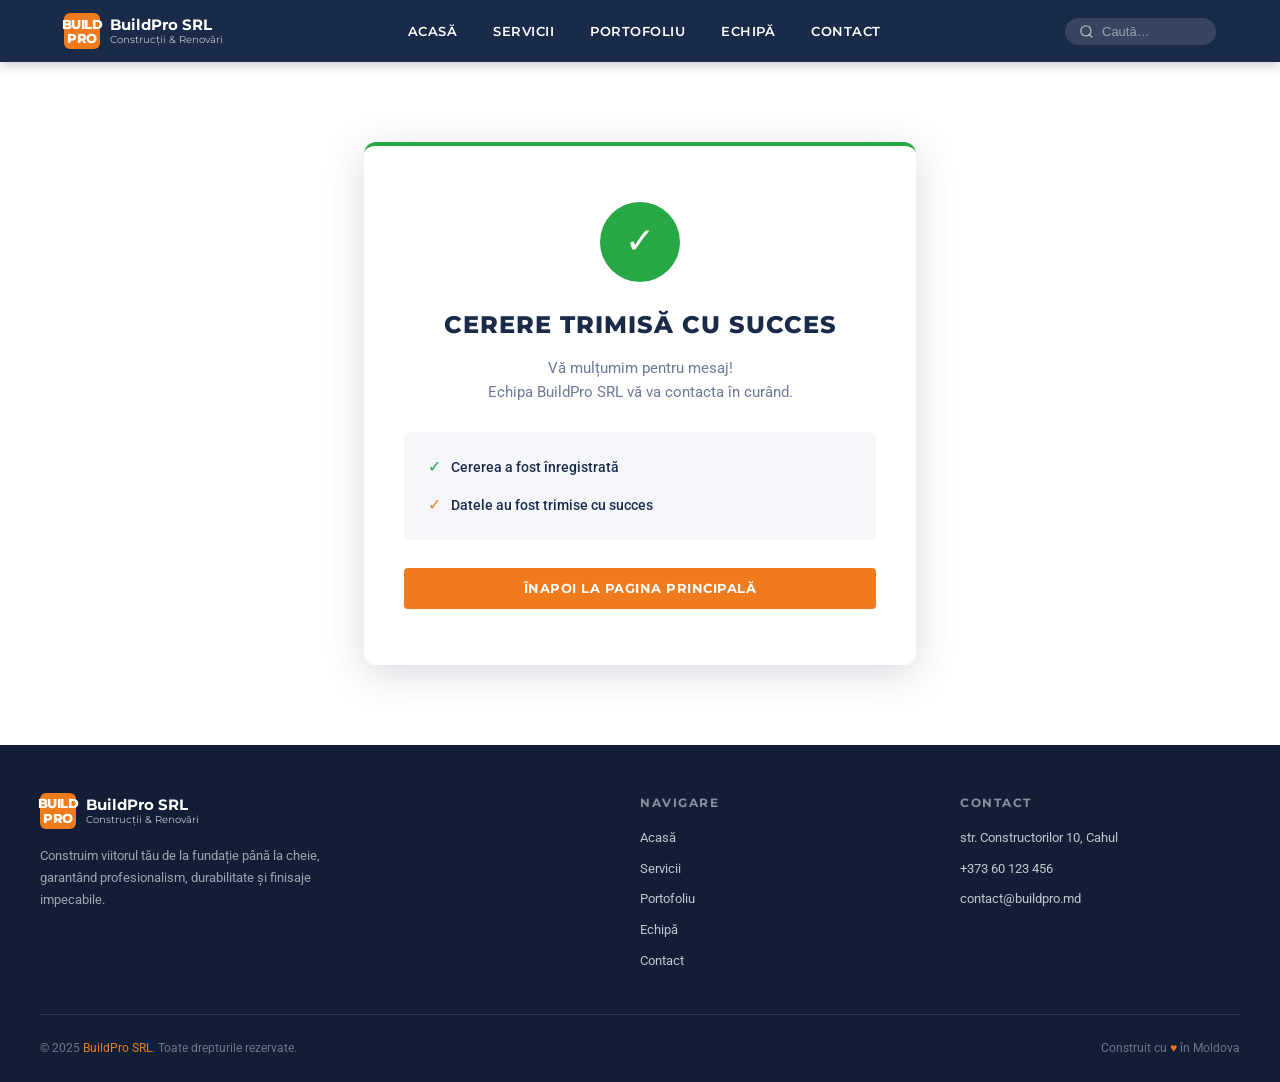
==== confirmare.html @ 3c75e1a4 "Add files via upload" ====
<!DOCTYPE html>
<html lang="ro">
<head>
  <meta charset="UTF-8" />
  <meta name="viewport" content="width=device-width, initial-scale=1.0" />
  <title>Confirmare – BuildPro SRL</title>
  <link rel="stylesheet" href="css/style.css" />
</head>
<body>

  <nav class="navbar">
    <div class="navbar-inner">
      <div class="navbar-logo">
        <div class="logo-icon">BUILD<br>PRO</div>
        <div class="logo-text">
          BuildPro SRL
          <span class="logo-sub">Construcții &amp; Renovări</span>
        </div>
      </div>

      <ul class="navbar-nav">
        <li><a class="nav-link" href="index.html">ACASĂ</a></li>
        <li><a class="nav-link" href="servicii.html">SERVICII</a></li>
        <li><a class="nav-link" href="portofoliu.html">PORTOFOLIU</a></li>
        <li><a class="nav-link" href="echipa.html">ECHIPĂ</a></li>
        <li><a class="nav-link" href="contact.html">CONTACT</a></li>
      </ul>

      <div class="navbar-search">
        <svg xmlns="http://www.w3.org/2000/svg" viewBox="0 0 24 24" fill="none"
             stroke="currentColor" stroke-width="2.2" stroke-linecap="round" stroke-linejoin="round">
          <circle cx="11" cy="11" r="8"/><path d="m21 21-4.35-4.35"/>
        </svg>
        <input type="text" placeholder="Caută…" />
      </div>
    </div>
  </nav>

  <div class="site-wrapper">
    <section class="page page-confirmare" style="display: block;">

      <div class="success-page">
        <div class="success-card">
          <div class="success-icon">✓</div>
          <h2>CERERE TRIMISĂ CU SUCCES</h2>
          <p>Vă mulțumim pentru mesaj!<br>Echipa BuildPro SRL vă va contacta în curând.</p>
          <div class="success-checks">
            <div class="success-check-item">
              <span class="check-icon-green">✓</span>
              Cererea a fost înregistrată
            </div>
            <div class="success-check-item">
              <span class="check-icon-orange">✓</span>
              Datele au fost trimise cu succes
            </div>
          </div>
          <a class="btn btn-orange btn-full" href="index.html">Înapoi la pagina principală</a>
        </div>
      </div>

      <footer class="footer">
        <div class="footer-inner">
          <div class="footer-brand">
            <div class="navbar-logo">
              <div class="logo-icon">BUILD<br>PRO</div>
              <div class="logo-text" style="color:#fff">BuildPro SRL<span class="logo-sub">Construcții &amp; Renovări</span></div>
            </div>
            <p>Construim viitorul tău de la fundație până la cheie, garantând profesionalism, durabilitate și finisaje impecabile.</p>
          </div>
          <div class="footer-col">
            <h4>Navigare</h4>
            <a href="index.html">Acasă</a><a href="servicii.html">Servicii</a>
            <a href="portofoliu.html">Portofoliu</a><a href="echipa.html">Echipă</a><a href="contact.html">Contact</a>
          </div>
          <div class="footer-col">
            <h4>Contact</h4>
            <a>str. Constructorilor 10, Cahul</a>
            <a href="tel:+37360123456">+373 60 123 456</a>
            <a href="mailto:contact@buildpro.md">contact@buildpro.md</a>
          </div>
        </div>
        <div class="footer-bottom">
          <p>© 2025 <span>BuildPro SRL</span>. Toate drepturile rezervate.</p>
          <p>Construit cu <span>♥</span> în Moldova</p>
        </div>
      </footer>
    </section>
  </div>

</body>
</html>
---- css/style.css ----
/* =============================================
   BUILDPRO SRL — Pure CSS (zero JavaScript)
   Navigare: :target selector
   Tab-uri servicii: radio + label + ~ sibling
   Filtre portofoliu: radio + label + ~ grid
   ============================================= */

@import url('https://fonts.googleapis.com/css2?family=Roboto:wght@300;400;500;700&family=Montserrat:wght@600;700;800&display=swap');

/* ── Variables ─────────────────────────────── */
:root {
  --navy:       #1a2b4a;
  --navy-dark:  #111e35;
  --orange:     #f07b1d;
  --orange-drk: #d96a0e;
  --white:      #ffffff;
  --light-bg:   #f4f6fa;
  --gray:       #e8eaf0;
  --gray-mid:   #c0c4d0;
  --text-muted: #6b7a99;
  --success:    #28a745;
  --font-main:  'Roboto', sans-serif;
  --font-head:  'Montserrat', sans-serif;
  --shadow:     0 4px 20px rgba(26,43,74,.12);
  --shadow-lg:  0 8px 40px rgba(26,43,74,.18);
  --r:          6px;
  --rl:         12px;
  --t:          .25s ease;
}

/* ── Reset ─────────────────────────────────── */
*, *::before, *::after { box-sizing: border-box; margin: 0; padding: 0; }
html { scroll-behavior: smooth; }
body { font-family: var(--font-main); color: var(--navy); background: var(--white); line-height: 1.6; font-size: 15px; }
img  { max-width: 100%; display: block; }
a    { text-decoration: none; color: inherit; }
ul   { list-style: none; }

/* ── Navbar ────────────────────────────────── */
.navbar {
  background: var(--navy);
  position: sticky; top: 0; z-index: 1000;
  box-shadow: 0 2px 12px rgba(0,0,0,.25);
}
.navbar-inner {
  display: flex; align-items: center; justify-content: space-between;
  max-width: 1200px; margin: 0 auto; padding: 0 24px; height: 62px;
}
.navbar-logo { display: flex; align-items: center; gap: 10px; }
.logo-icon {
  width: 36px; height: 36px; background: var(--orange); border-radius: var(--r);
  display: flex; align-items: center; justify-content: center;
  font-family: var(--font-head); font-weight: 800; font-size: 13px;
  color: var(--white); letter-spacing: -.5px; line-height: 1.1; text-align: center;
}
.logo-text { font-family: var(--font-head); font-weight: 700; font-size: 15px; color: var(--white); line-height: 1.2; }
.logo-sub  { font-size: 10px; font-weight: 400; color: var(--gray-mid); display: block; }

.navbar-nav { display: flex; align-items: center; gap: 4px; }
.nav-link {
  padding: 8px 16px;
  font-family: var(--font-head); font-size: 13px; font-weight: 600;
  color: var(--white); text-transform: uppercase; letter-spacing: .5px;
  border-radius: 20px; transition: background var(--t);
}
.nav-link:hover { background: rgba(255,255,255,.1); }

/* Active nav: highlight the link whose href matches current :target */
:root:not(:has(:target)) .nav-link[href="#acasa"],
#acasa:target    ~ * .nav-link[href="#acasa"],
#servicii:target ~ * .nav-link[href="#servicii"],
#portofoliu:target ~ * .nav-link[href="#portofoliu"],
#echipa:target   ~ * .nav-link[href="#echipa"],
#contact:target  ~ * .nav-link[href="#contact"],
#confirmare:target ~ * .nav-link[href="#contact"] {
  /* won't work from inside site-wrapper with ~ — use the per-page approach below */
}

.navbar-search {
  display: flex; align-items: center; gap: 8px;
  background: rgba(255,255,255,.12); border-radius: 20px; padding: 6px 14px;
  transition: background var(--t);
}
.navbar-search:hover { background: rgba(255,255,255,.2); }
.navbar-search input { background: transparent; border: none; outline: none; color: var(--white); font-size: 13px; width: 100px; }
.navbar-search input::placeholder { color: rgba(255,255,255,.5); }
.navbar-search svg { color: rgba(255,255,255,.6); width: 15px; height: 15px; flex-shrink: 0; }

/* =============================================
   SPA — :target navigation
   All pages hidden by default.
   The page whose id matches the URL hash is shown.
   If no hash → #acasa is shown via :not(:has(:target)).
   ============================================= */

.site-wrapper { position: relative; }

.page { display: none; }

/* Default: show acasa when no hash */
:root:not(:has(:target)) .page-acasa { display: block; }

/* Each target */
#acasa:target,
#servicii:target,
#portofoliu:target,
#echipa:target,
#contact:target,
#confirmare:target { display: block; }

/* =============================================
   NAVBAR ACTIVE STATE — pure CSS via :has()
   ============================================= */

/* Default (no target) → highlight Acasă */
:root:not(:has(:target)) .nav-link[href="#acasa"]    { background: var(--orange); }
:root:has(#acasa:target)      .nav-link[href="#acasa"]      { background: var(--orange); }
:root:has(#servicii:target)   .nav-link[href="#servicii"]   { background: var(--orange); }
:root:has(#portofoliu:target) .nav-link[href="#portofoliu"] { background: var(--orange); }
:root:has(#echipa:target)     .nav-link[href="#echipa"]     { background: var(--orange); }
:root:has(#contact:target)    .nav-link[href="#contact"]    { background: var(--orange); }
:root:has(#confirmare:target) .nav-link[href="#contact"]    { background: var(--orange); }

/* =============================================
   HERO
   ============================================= */
.hero {
  position: relative; min-height: 320px;
  background: linear-gradient(135deg, var(--navy-dark) 0%, var(--navy) 50%, #2c4a7a 100%);
  overflow: hidden; display: flex; align-items: center;
}
.hero-bg {
  position: absolute; inset: 0;
  background: url('https://images.unsplash.com/photo-1504307651254-35680f356dfd?w=1400&q=80') center/cover;
  opacity: .25;
}
.hero-content { position: relative; z-index: 1; max-width: 1200px; margin: 0 auto; padding: 60px 24px; }
.hero h1 { font-family: var(--font-head); font-size: 46px; font-weight: 800; color: var(--white); line-height: 1.15; max-width: 500px; }
.hero h1 span { color: var(--orange); }

/* =============================================
   HOME SECTIONS
   ============================================= */
.home-section { max-width: 1200px; margin: 0 auto; padding: 48px 24px; }
.section-label { text-align: center; font-family: var(--font-head); font-size: 13px; font-weight: 700; text-transform: uppercase; letter-spacing: 2px; color: var(--orange); margin-bottom: 16px; }
.section-title { text-align: center; font-family: var(--font-head); font-size: 28px; font-weight: 800; color: var(--navy); margin-bottom: 36px; }

.home-services-grid { display: grid; grid-template-columns: repeat(3,1fr); gap: 20px; margin-bottom: 48px; }
.home-service-card { border-radius: var(--rl); overflow: hidden; box-shadow: var(--shadow); display: block; transition: transform var(--t), box-shadow var(--t); }
.home-service-card:hover { transform: translateY(-4px); box-shadow: var(--shadow-lg); }
.home-service-img-placeholder { width: 100%; height: 160px; display: flex; align-items: center; justify-content: center; font-size: 40px; overflow: hidden; }
.home-service-img-placeholder img { width: 100%; height: 100%; object-fit: cover; }

.home-projects-grid { display: grid; grid-template-columns: repeat(3,1fr); gap: 16px; margin-bottom: 16px; }
.home-project-thumb { border-radius: var(--r); overflow: hidden; aspect-ratio: 4/3; display: block; transition: transform var(--t); }
.home-project-thumb:hover { transform: scale(1.03); }
.home-project-thumb-placeholder { width: 100%; height: 100%; display: flex; align-items: center; justify-content: center; font-size: 32px; min-height: 120px; overflow: hidden; }
.home-project-thumb-placeholder img { width: 100%; height: 100%; object-fit: cover; }

.why-section { background: var(--navy); padding: 56px 24px; }
.why-inner { max-width: 1200px; margin: 0 auto; }
.why-section .section-title { color: var(--white); }
.why-tagline { background: var(--orange); border-radius: var(--r); padding: 20px 28px; max-width: 800px; margin: 0 auto; }
.why-tagline p { color: var(--white); font-family: var(--font-head); font-size: 15px; font-weight: 600; line-height: 1.5; text-align: center; }
.why-tagline p span { font-weight: 700; }

/* =============================================
   SERVICII — radio tabs (no JS)
   ============================================= */
.services-page { max-width: 1200px; margin: 0 auto; padding: 48px 24px; }

/* Hide all radio inputs */
.stab-radio { display: none; }

.services-tabs-wrap { position: relative; }

.services-layout { display: grid; grid-template-columns: 220px 1fr; gap: 32px; align-items: start; }
.services-sidebar { position: sticky; top: 80px; }

.service-tab {
  display: block; padding: 16px 20px; margin-bottom: 8px;
  background: var(--light-bg); border-radius: var(--r);
  font-family: var(--font-head); font-size: 14px; font-weight: 600; color: var(--navy);
  cursor: pointer; transition: background var(--t), color var(--t); border: 2px solid transparent;
}
.service-tab:hover { background: var(--gray); }

/* Active tab via :checked ~ .services-layout label */
#stab-rez:checked  ~ .services-layout .service-tab[for="stab-rez"],
#stab-com:checked  ~ .services-layout .service-tab[for="stab-com"],
#stab-ren:checked  ~ .services-layout .service-tab[for="stab-ren"],
#stab-con:checked  ~ .services-layout .service-tab[for="stab-con"] {
  background: var(--navy); color: var(--white); border-color: var(--navy);
}

/* All panels hidden by default */
.service-panel { display: none; animation: fadeIn .3s ease; }

/* Show correct panel */
#stab-rez:checked ~ .services-layout .services-content-area #spanel-rez,
#stab-com:checked ~ .services-layout .services-content-area #spanel-com,
#stab-ren:checked ~ .services-layout .services-content-area #spanel-ren,
#stab-con:checked ~ .services-layout .services-content-area #spanel-con { display: block; }

@keyframes fadeIn { from { opacity:0; transform:translateX(10px); } to { opacity:1; transform:none; } }

.services-content-area { min-height: 500px; }

.service-panel-header { display: grid; grid-template-columns: 1fr 1fr; gap: 24px; margin-bottom: 24px; align-items: center; }
.service-panel-img { border-radius: var(--rl); overflow: hidden; height: 240px; }
.service-panel-img-placeholder { width: 100%; height: 100%; display: flex; align-items: center; justify-content: center; font-size: 64px; background: linear-gradient(135deg,#e8eaf0,#d0d4e0); }
.service-panel-info h2 { font-family: var(--font-head); font-size: 26px; font-weight: 800; color: var(--navy); margin-bottom: 16px; }
.service-panel-info p { color: var(--text-muted); font-size: 14px; line-height: 1.7; margin-bottom: 24px; }

.services-all-list { display: flex; flex-direction: column; gap: 20px; }
.service-list-item { display: grid; grid-template-columns: 220px 1fr; gap: 20px; background: var(--white); border: 1px solid var(--gray); border-radius: var(--rl); overflow: hidden; transition: box-shadow var(--t); }
.service-list-item:hover { box-shadow: var(--shadow); }
.service-list-img { height: 160px; overflow: hidden; }
.service-list-img-placeholder { width: 100%; height: 100%; display: flex; align-items: center; justify-content: center; font-size: 48px; }
.service-list-body { padding: 20px; display: flex; flex-direction: column; justify-content: center; }
.service-list-body h3 { font-family: var(--font-head); font-size: 18px; font-weight: 700; color: var(--navy); margin-bottom: 10px; }
.service-list-body p { color: var(--text-muted); font-size: 13px; line-height: 1.7; margin-bottom: 16px; }
.services-cta-bar { background: var(--light-bg); border-radius: var(--rl); padding: 24px; text-align: center; margin-top: 32px; }
.services-cta-bar p { color: var(--text-muted); margin-bottom: 16px; font-size: 14px; }

/* =============================================
   PORTOFOLIU — radio filters (no JS)
   ============================================= */
.portfolio-page { max-width: 1200px; margin: 0 auto; padding: 48px 24px; }

.pfilt-radio { display: none; }

.portfolio-filters { display: flex; gap: 12px; margin-bottom: 36px; justify-content: center; }

.filter-btn {
  padding: 10px 28px; border-radius: 24px;
  font-family: var(--font-head); font-size: 14px; font-weight: 600;
  border: 2px solid var(--gray); background: var(--white); color: var(--navy);
  cursor: pointer; transition: all var(--t); display: inline-block;
}
.filter-btn:hover { border-color: var(--navy); background: var(--navy); color: var(--white); }

/* Active filter button */
#pfilt-toate:checked     ~ .portfolio-filters .filter-btn[for="pfilt-toate"],
#pfilt-derulare:checked  ~ .portfolio-filters .filter-btn[for="pfilt-derulare"],
#pfilt-finalizate:checked ~ .portfolio-filters .filter-btn[for="pfilt-finalizate"] {
  background: var(--navy); color: var(--white); border-color: var(--navy);
}

/* Default: show all cards */
.portfolio-card { display: block; }

/* When filter-derulare checked: hide finalizate */
#pfilt-derulare:checked ~ .portfolio-grid .portfolio-card[data-status="finalizate"] { display: none; }

/* When filter-finalizate checked: hide derulare */
#pfilt-finalizate:checked ~ .portfolio-grid .portfolio-card[data-status="derulare"] { display: none; }

.portfolio-grid { display: grid; grid-template-columns: repeat(3,1fr); gap: 20px; margin-bottom: 32px; }
.portfolio-card { border-radius: var(--rl); overflow: hidden; box-shadow: var(--shadow); cursor: pointer; transition: transform var(--t), box-shadow var(--t); }
.portfolio-card:hover { transform: translateY(-5px); box-shadow: var(--shadow-lg); }
.portfolio-card-img { height: 180px; overflow: hidden; position: relative; }
.portfolio-card-img-placeholder { width: 100%; height: 100%; display: flex; align-items: center; justify-content: center; font-size: 48px; }
.portfolio-card-badge { position: absolute; top: 10px; right: 10px; padding: 4px 10px; border-radius: 12px; font-size: 11px; font-weight: 700; font-family: var(--font-head); text-transform: uppercase; }
.portfolio-card-badge.ongoing { background: var(--orange); color: var(--white); }
.portfolio-card-badge.done    { background: var(--success); color: var(--white); }
.portfolio-card-body { padding: 16px; background: var(--white); }
.portfolio-card-body h4 { font-family: var(--font-head); font-size: 14px; font-weight: 700; color: var(--navy); margin-bottom: 4px; }
.portfolio-card-body p  { font-size: 12px; color: var(--text-muted); }
.portfolio-caption { text-align: center; color: var(--text-muted); font-size: 14px; line-height: 1.7; max-width: 700px; margin: 0 auto; }

/* =============================================
   ECHIPĂ
   ============================================= */
.team-page { max-width: 1200px; margin: 0 auto; padding: 48px 24px; }
.team-layout { display: grid; grid-template-columns: 1fr 340px; gap: 40px; align-items: start; }
.team-group-label { font-family: var(--font-head); font-size: 11px; font-weight: 800; text-transform: uppercase; letter-spacing: 2px; color: var(--navy); border-bottom: 2px solid var(--gray); padding-bottom: 8px; margin-bottom: 20px; margin-top: 32px; }
.team-group-label:first-child { margin-top: 0; }
.team-members-row { display: flex; flex-direction: column; gap: 12px; margin-bottom: 8px; }
.team-member-card { display: flex; align-items: center; gap: 16px; padding: 14px 16px; background: var(--white); border: 1px solid var(--gray); border-radius: var(--r); transition: box-shadow var(--t), border-color var(--t); }
.team-member-card:hover { box-shadow: var(--shadow); border-color: var(--orange); }
.team-avatar { width: 56px; height: 56px; border-radius: 50%; background: linear-gradient(135deg,var(--navy),#2c4a7a); display: flex; align-items: center; justify-content: center; font-size: 22px; flex-shrink: 0; }
.team-member-info h4 { font-family: var(--font-head); font-size: 14px; font-weight: 700; color: var(--navy); margin-bottom: 2px; }
.team-member-info p  { font-size: 12px; color: var(--text-muted); }
.team-about-box { background: var(--navy); border-radius: var(--rl); padding: 32px; color: var(--white); position: sticky; top: 80px; }
.team-about-box h2 { font-family: var(--font-head); font-size: 22px; font-weight: 800; margin-bottom: 16px; text-align: center; }
.team-about-box p  { font-size: 13px; line-height: 1.8; color: rgba(255,255,255,.85); margin-bottom: 24px; }
.team-cta-bar { background: var(--light-bg); border-radius: var(--rl); padding: 32px 24px; text-align: center; margin-top: 48px; }
.team-cta-bar h3 { font-family: var(--font-head); font-size: 20px; font-weight: 700; color: var(--navy); margin-bottom: 16px; }

/* =============================================
   CONTACT
   ============================================= */
.contact-hero {
  background: linear-gradient(135deg,var(--navy-dark),#2c4a7a);
  padding: 60px 24px; text-align: center; position: relative; overflow: hidden;
}
.contact-hero-bg { position: absolute; inset: 0; background: url('https://images.unsplash.com/photo-1581092160607-ee22731c552d?w=1400&q=80') center/cover; opacity: .2; }
.contact-hero-content { position: relative; z-index: 1; }
.contact-hero h1 { font-family: var(--font-head); font-size: 38px; font-weight: 800; color: var(--white); margin-bottom: 12px; }
.contact-hero p  { font-size: 16px; color: rgba(255,255,255,.8); }
.contact-body { max-width: 1100px; margin: 0 auto; padding: 56px 24px; display: grid; grid-template-columns: 320px 1fr; gap: 48px; align-items: start; }
.contact-info-block { background: var(--white); border-radius: var(--rl); padding: 32px; box-shadow: var(--shadow); }
.contact-info-block h3 { font-family: var(--font-head); font-size: 16px; font-weight: 700; color: var(--navy); text-transform: uppercase; letter-spacing: 1px; margin-bottom: 24px; }
.contact-info-item { display: flex; align-items: flex-start; gap: 16px; margin-bottom: 24px; }
.contact-info-icon { width: 44px; height: 44px; border-radius: 50%; background: var(--orange); display: flex; align-items: center; justify-content: center; flex-shrink: 0; font-size: 18px; }
.contact-info-text strong { display: block; font-family: var(--font-head); font-size: 11px; font-weight: 700; text-transform: uppercase; letter-spacing: 1px; color: var(--text-muted); margin-bottom: 4px; }
.contact-info-text p { font-size: 14px; color: var(--navy); font-weight: 500; line-height: 1.5; }
.contact-form-block { background: var(--white); border-radius: var(--rl); padding: 36px; box-shadow: var(--shadow); }
.form-row { display: grid; grid-template-columns: 1fr 1fr; gap: 16px; margin-bottom: 16px; }
.form-group { margin-bottom: 16px; }
.form-group label { display: block; font-size: 12px; font-weight: 600; font-family: var(--font-head); color: var(--text-muted); text-transform: uppercase; letter-spacing: .5px; margin-bottom: 6px; }
.form-group input,
.form-group textarea { width: 100%; padding: 12px 14px; border: 1.5px solid var(--gray); border-radius: var(--r); font-family: var(--font-main); font-size: 14px; color: var(--navy); background: var(--white); transition: border-color var(--t); outline: none; }
.form-group input:focus,
.form-group textarea:focus { border-color: var(--orange); box-shadow: 0 0 0 3px rgba(240,123,29,.12); }
.form-group textarea { resize: vertical; min-height: 120px; }

/* =============================================
   CONFIRMARE
   ============================================= */
.success-page { max-width: 600px; margin: 80px auto; padding: 0 24px; }
.success-card { background: var(--white); border-radius: var(--rl); padding: 56px 40px; box-shadow: var(--shadow-lg); text-align: center; border-top: 4px solid var(--success); }
.success-icon { width: 80px; height: 80px; border-radius: 50%; background: var(--success); display: flex; align-items: center; justify-content: center; margin: 0 auto 24px; font-size: 36px; color: var(--white); }
.success-card h2 { font-family: var(--font-head); font-size: 24px; font-weight: 800; color: var(--navy); text-transform: uppercase; letter-spacing: 1px; margin-bottom: 12px; }
.success-card > p { color: var(--text-muted); margin-bottom: 28px; }
.success-checks { background: var(--light-bg); border-radius: var(--r); padding: 16px 24px; text-align: left; margin-bottom: 28px; }
.success-check-item { display: flex; align-items: center; gap: 10px; padding: 6px 0; font-size: 14px; color: var(--navy); font-weight: 500; }
.check-icon-green  { color: var(--success); font-size: 16px; }
.check-icon-orange { color: var(--orange);  font-size: 16px; }

/* =============================================
   BUTTONS
   ============================================= */
.btn {
  display: inline-flex; align-items: center; justify-content: center; gap: 8px;
  padding: 12px 28px; border-radius: 4px;
  font-family: var(--font-head); font-size: 13px; font-weight: 700;
  text-transform: uppercase; letter-spacing: .5px;
  cursor: pointer; border: 2px solid transparent; transition: all var(--t); line-height: 1;
}
.btn-orange { background: var(--orange); color: var(--white); border-color: var(--orange); }
.btn-orange:hover { background: var(--orange-drk); border-color: var(--orange-drk); transform: translateY(-1px); box-shadow: 0 4px 12px rgba(240,123,29,.35); }
.btn-sm   { padding: 8px 18px; font-size: 12px; }
.btn-full { width: 100%; }
button.btn { cursor: pointer; }

/* =============================================
   FOOTER
   ============================================= */
.footer { background: var(--navy-dark); padding: 48px 24px 24px; }
.footer-inner { max-width: 1200px; margin: 0 auto; display: grid; grid-template-columns: 2fr 1fr 1fr; gap: 40px; padding-bottom: 32px; border-bottom: 1px solid rgba(255,255,255,.1); margin-bottom: 24px; }
.footer-brand p { color: rgba(255,255,255,.6); font-size: 13px; line-height: 1.7; margin-top: 16px; max-width: 280px; }
.footer-col h4 { font-family: var(--font-head); font-size: 12px; font-weight: 700; text-transform: uppercase; letter-spacing: 1.5px; color: rgba(255,255,255,.5); margin-bottom: 16px; }
.footer-col a { display: block; color: rgba(255,255,255,.75); font-size: 13px; margin-bottom: 10px; transition: color var(--t); }
.footer-col a:hover { color: var(--orange); }
.footer-bottom { max-width: 1200px; margin: 0 auto; display: flex; justify-content: space-between; align-items: center; }
.footer-bottom p { color: rgba(255,255,255,.4); font-size: 12px; }
.footer-bottom span { color: var(--orange); }

/* =============================================
   UTILITIES
   ============================================= */
.divider  { height: 1px; background: var(--gray); margin: 32px 0; }
.mt-32    { margin-top: 32px; }
.text-center { text-align: center; }

/* Placeholder color system */
.bg-p1 { background: linear-gradient(135deg,#2c4a7a,#1a2b4a); }
.bg-p2 { background: linear-gradient(135deg,#3a6040,#1e3822); }
.bg-p3 { background: linear-gradient(135deg,#7a3a2c,#4a1e14); }
.bg-p4 { background: linear-gradient(135deg,#4a3a7a,#2a1e4a); }
.bg-p5 { background: linear-gradient(135deg,#2c5a6a,#1a3040); }
.bg-p6 { background: linear-gradient(135deg,#5a4a2c,#3a2a14); }
.bg-p7 { background: linear-gradient(135deg,#1a4a3a,#0e2a22); }
.bg-p8 { background: linear-gradient(135deg,#4a2a3a,#2a1422); }
.bg-p9 { background: linear-gradient(135deg,#2c3a5a,#1a2030); }

/* =============================================
   RESPONSIVE
   ============================================= */
@media (max-width:900px) {
  .home-services-grid  { grid-template-columns: repeat(2,1fr); }
  .home-projects-grid  { grid-template-columns: repeat(2,1fr); }
  .portfolio-grid      { grid-template-columns: repeat(2,1fr); }
  .services-layout     { grid-template-columns: 1fr; }
  .services-sidebar    { position: static; display: flex; flex-wrap: wrap; gap: 8px; }
  .service-tab         { margin-bottom: 0; }
  .team-layout         { grid-template-columns: 1fr; }
  .team-about-box      { position: static; }
  .contact-body        { grid-template-columns: 1fr; }
  .service-panel-header { grid-template-columns: 1fr; }
  .service-list-item   { grid-template-columns: 1fr; }
  .footer-inner        { grid-template-columns: 1fr 1fr; }
}
@media (max-width:640px) {
  .navbar-nav .nav-link { padding: 6px 10px; font-size: 11px; }
  .hero h1              { font-size: 32px; }
  .home-services-grid   { grid-template-columns: 1fr; }
  .home-projects-grid   { grid-template-columns: repeat(2,1fr); }
  .portfolio-grid       { grid-template-columns: 1fr; }
  .form-row             { grid-template-columns: 1fr; }
  .footer-inner         { grid-template-columns: 1fr; }
  .contact-hero h1      { font-size: 28px; }
}
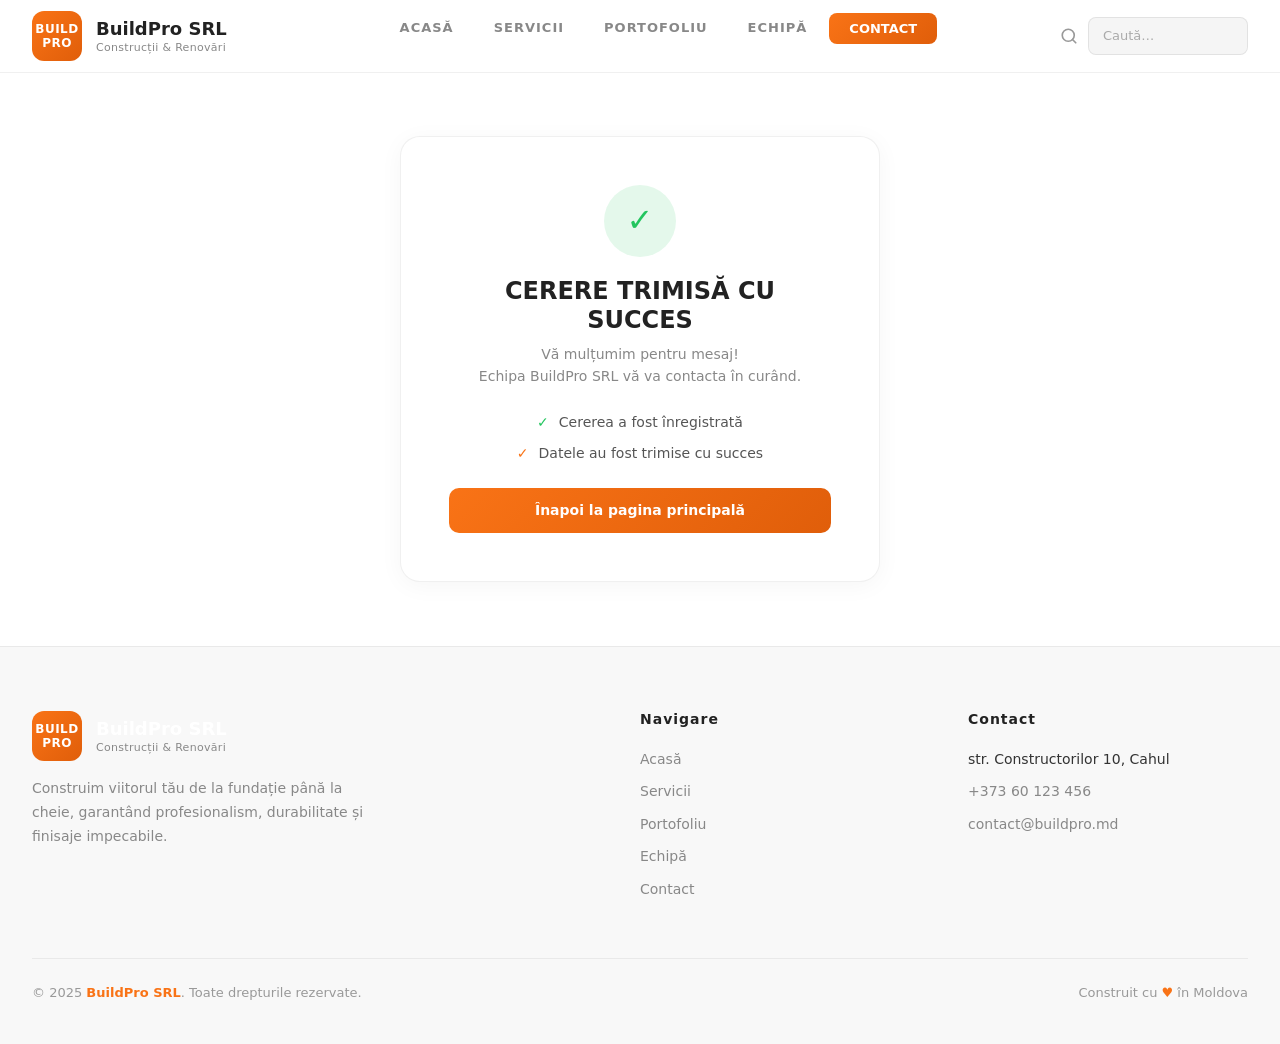
==== commit 10bc19b6: "Add files via upload" ====
--- a/confirmare.html
+++ b/confirmare.html
@@ -4,11 +4,12 @@
   <meta charset="UTF-8" />
   <meta name="viewport" content="width=device-width, initial-scale=1.0" />
   <title>Confirmare – BuildPro SRL</title>
-  <link rel="stylesheet" href="css/style.css" />
+  <link href="https://cdn.jsdelivr.net/npm/bootstrap@5.3.2/dist/css/bootstrap.min.css" rel="stylesheet" />
+  <link rel="stylesheet" href="style.css" />
 </head>
 <body>
 
-  <nav class="navbar">
+  <nav class="main-navbar">
     <div class="navbar-inner">
       <div class="navbar-logo">
         <div class="logo-icon">BUILD<br>PRO</div>
@@ -18,12 +19,12 @@
         </div>
       </div>
 
-      <ul class="navbar-nav">
+      <ul class="menu-nav">
         <li><a class="nav-link" href="index.html">ACASĂ</a></li>
         <li><a class="nav-link" href="servicii.html">SERVICII</a></li>
         <li><a class="nav-link" href="portofoliu.html">PORTOFOLIU</a></li>
         <li><a class="nav-link" href="echipa.html">ECHIPĂ</a></li>
-        <li><a class="nav-link" href="contact.html">CONTACT</a></li>
+        <li><a class="nav-cta" href="contact.html">CONTACT</a></li>
       </ul>
 
       <div class="navbar-search">
@@ -86,6 +87,6 @@
       </footer>
     </section>
   </div>
-
+  <script src="https://cdn.jsdelivr.net/npm/bootstrap@5.3.2/dist/js/bootstrap.bundle.min.js"></script>
 </body>
 </html>
--- a/style.css
+++ b/style.css
@@ -0,0 +1,1227 @@
+*,
+*::before,
+*::after {
+  margin: 0;
+  padding: 0;
+  box-sizing: border-box;
+}
+
+html {
+  scroll-behavior: smooth;
+}
+
+body {
+  font-family: 'Segoe UI', system-ui, -apple-system, sans-serif;
+  background: #ffffff;
+  color: #333;
+  line-height: 1.6;
+  min-height: 100vh;
+}
+
+a {
+  text-decoration: none;
+  color: inherit;
+}
+
+ul {
+  list-style: none;
+}
+
+img {
+  max-width: 100%;
+  height: auto;
+  display: block;
+}
+
+input,
+textarea,
+button {
+  font-family: inherit;
+}
+
+.main-navbar {
+  position: fixed;
+  top: 0;
+  left: 0;
+  width: 100%;
+  z-index: 1000;
+  background: rgba(255, 255, 255, 0.95);
+  backdrop-filter: blur(12px);
+  border-bottom: 1px solid rgba(0, 0, 0, 0.06);
+}
+
+.navbar-inner {
+  max-width: 1280px;
+  margin: 0 auto;
+  padding: 0 32px;
+  height: 72px;
+  display: flex;
+  align-items: center;
+  justify-content: space-between;
+}
+
+.navbar-logo {
+  display: flex;
+  align-items: center;
+  gap: 14px;
+  flex-shrink: 0;
+}
+
+.logo-icon {
+  width: 50px;
+  height: 50px;
+  background: linear-gradient(135deg, #f97316, #e05e0a);
+  border-radius: 12px;
+  display: flex;
+  align-items: center;
+  justify-content: center;
+  font-size: 12px;
+  font-weight: 800;
+  color: #fff;
+  line-height: 1.2;
+  text-align: center;
+  letter-spacing: 0.5px;
+}
+
+.logo-text {
+  font-size: 18px;
+  font-weight: 700;
+  color: #222;
+  line-height: 1.2;
+}
+
+.logo-sub {
+  display: block;
+  font-size: 11px;
+  font-weight: 400;
+  color: #888;
+  letter-spacing: 0.3px;
+  margin-top: 1px;
+}
+
+.menu-nav {
+  display: flex;
+  align-items: center;
+  gap: 4px;
+}
+
+.menu-nav .nav-link {
+  padding: 8px 18px;
+  font-size: 13px;
+  font-weight: 600;
+  color: #888;
+  letter-spacing: 1px;
+  border-radius: 8px;
+  transition: color 0.25s, background 0.25s;
+}
+
+.menu-nav .nav-link:hover,
+.menu-nav .nav-link.active {
+  color: #f97316;
+  background: rgba(249, 115, 22, 0.06);
+}
+
+.navbar-search {
+  display: flex;
+  align-items: center;
+  gap: 10px;
+}
+
+.navbar-search svg {
+  width: 18px;
+  height: 18px;
+  color: #999;
+  flex-shrink: 0;
+}
+
+.navbar-search input {
+  background: rgba(0, 0, 0, 0.04);
+  border: 1px solid rgba(0, 0, 0, 0.08);
+  border-radius: 8px;
+  padding: 8px 14px;
+  font-size: 13px;
+  color: #333;
+  width: 160px;
+  outline: none;
+  transition: border-color 0.25s;
+}
+
+.navbar-search input::placeholder {
+  color: #aaa;
+}
+
+.navbar-search input:focus {
+  border-color: #f97316;
+}
+
+.nav-cta {
+  background: linear-gradient(135deg, #f97316, #e05e0a);
+  color: #fff !important;
+  padding: 8px 20px;
+  border-radius: 8px;
+  font-size: 13px;
+  font-weight: 600;
+  transition: opacity 0.25s;
+}
+
+.nav-cta:hover {
+  opacity: 0.85;
+}
+
+.nav-cta.active {
+  opacity: 1;
+  box-shadow: 0 0 0 2px rgba(249, 115, 22, 0.3);
+}
+
+.site-wrapper {
+  padding-top: 72px;
+  min-height: 100vh;
+}
+
+.page {
+  display: none;
+}
+
+.section-label {
+  font-size: 12px;
+  font-weight: 600;
+  color: #f97316;
+  letter-spacing: 2px;
+  text-transform: uppercase;
+  margin-bottom: 8px;
+}
+
+.section-title {
+  font-size: 32px;
+  font-weight: 800;
+  color: #222;
+  margin-bottom: 32px;
+  letter-spacing: -0.5px;
+}
+
+.hero {
+  position: relative;
+  height: 560px;
+  display: flex;
+  align-items: center;
+  justify-content: center;
+  overflow: hidden;
+}
+
+.hero-bg {
+  position: absolute;
+  inset: 0;
+  background: linear-gradient(135deg, #f0f4ff 0%, #e8f0fe 50%, #fef3e6 100%);
+  z-index: 0;
+}
+
+.hero-bg::after {
+  content: '';
+  position: absolute;
+  inset: 0;
+  background: radial-gradient(ellipse at 30% 50%, rgba(249, 115, 22, 0.06) 0%, transparent 60%);
+}
+
+.hero-content {
+  position: relative;
+  z-index: 1;
+  text-align: center;
+}
+
+.hero-content h1 {
+  font-size: 64px;
+  font-weight: 900;
+  color: #1a1a2e;
+  line-height: 1.1;
+  letter-spacing: -2px;
+}
+
+.hero-content h1 span {
+  background: linear-gradient(135deg, #f97316, #fb923c);
+  -webkit-background-clip: text;
+  -webkit-text-fill-color: transparent;
+  background-clip: text;
+}
+
+.home-section {
+  max-width: 1280px;
+  margin: 0 auto;
+  padding: 80px 32px;
+}
+
+.home-services-grid {
+  display: grid;
+  grid-template-columns: repeat(3, 1fr);
+  gap: 24px;
+  margin-bottom: 64px;
+}
+
+.home-service-card {
+  display: block;
+  border-radius: 16px;
+  overflow: hidden;
+  transition: transform 0.35s, box-shadow 0.35s;
+}
+
+.home-service-card:hover {
+  transform: translateY(-6px);
+  box-shadow: 0 20px 60px rgba(0, 0, 0, 0.1);
+}
+
+.home-service-img-placeholder {
+  aspect-ratio: 4 / 3;
+  display: flex;
+  align-items: center;
+  justify-content: center;
+}
+
+.home-service-img-placeholder img {
+  width: 100%;
+  height: 100%;
+  object-fit: cover;
+}
+
+.divider {
+  height: 1px;
+  background: rgba(0, 0, 0, 0.06);
+  margin-bottom: 64px;
+}
+
+.home-projects-grid {
+  display: grid;
+  grid-template-columns: repeat(3, 1fr);
+  gap: 20px;
+}
+
+.home-project-thumb {
+  display: block;
+  border-radius: 12px;
+  overflow: hidden;
+  transition: transform 0.35s;
+}
+
+.home-project-thumb:hover {
+  transform: scale(1.03);
+}
+
+.home-project-thumb-placeholder {
+  aspect-ratio: 1;
+  display: flex;
+  align-items: center;
+  justify-content: center;
+}
+
+.home-project-thumb-placeholder img {
+  width: 100%;
+  height: 100%;
+  object-fit: cover;
+}
+
+.why-section {
+  background: linear-gradient(135deg, #f0f4ff 0%, #fef3e6 100%);
+  padding: 80px 32px;
+}
+
+.why-inner {
+  max-width: 1280px;
+  margin: 0 auto;
+  text-align: center;
+}
+
+.why-inner .section-title {
+  margin-bottom: 16px;
+}
+
+.why-tagline {
+  max-width: 700px;
+  margin: 0 auto;
+}
+
+.why-tagline p {
+  font-size: 18px;
+  color: #555;
+  line-height: 1.7;
+}
+
+.why-tagline span {
+  color: #f97316;
+  font-weight: 700;
+}
+
+.footer {
+  background: #f8f8f8;
+  border-top: 1px solid rgba(0, 0, 0, 0.06);
+  padding: 64px 32px 0;
+}
+
+.footer-inner {
+  max-width: 1280px;
+  margin: 0 auto;
+  display: grid;
+  grid-template-columns: 2fr 1fr 1fr;
+  gap: 48px;
+  padding-bottom: 48px;
+}
+
+.footer-brand p {
+  font-size: 14px;
+  color: #888;
+  margin-top: 16px;
+  line-height: 1.7;
+  max-width: 340px;
+}
+
+.footer-col h4 {
+  font-size: 14px;
+  font-weight: 700;
+  color: #222;
+  margin-bottom: 20px;
+  letter-spacing: 1px;
+}
+
+.footer-col a {
+  display: block;
+  font-size: 14px;
+  color: #888;
+  margin-bottom: 10px;
+  transition: color 0.25s;
+}
+
+.footer-col a:hover {
+  color: #f97316;
+}
+
+.footer-bottom {
+  border-top: 1px solid rgba(0, 0, 0, 0.06);
+  padding: 24px 0;
+  display: flex;
+  justify-content: space-between;
+  align-items: center;
+  max-width: 1280px;
+  margin: 0 auto;
+}
+
+.footer-bottom p {
+  font-size: 13px;
+  color: #999;
+}
+
+.footer-bottom span {
+  color: #f97316;
+  font-weight: 600;
+}
+
+.bg-p1 {
+  background: linear-gradient(135deg, #dbeafe, #bfdbfe);
+}
+
+.bg-p2 {
+  background: linear-gradient(135deg, #e2e8f0, #cbd5e1);
+}
+
+.bg-p3 {
+  background: linear-gradient(135deg, #fef3c7, #fde68a);
+}
+
+.bg-p4 {
+  background: linear-gradient(135deg, #dbeafe, #93c5fd);
+}
+
+.bg-p5 {
+  background: linear-gradient(135deg, #d1fae5, #a7f3d0);
+}
+
+.bg-p6 {
+  background: linear-gradient(135deg, #ede9fe, #c4b5fd);
+}
+
+.btn {
+  display: inline-flex;
+  align-items: center;
+  justify-content: center;
+  padding: 12px 28px;
+  font-size: 14px;
+  font-weight: 600;
+  border-radius: 10px;
+  transition: opacity 0.25s, transform 0.25s;
+  cursor: pointer;
+  border: none;
+}
+
+.btn:hover {
+  opacity: 0.85;
+  transform: translateY(-1px);
+}
+
+.btn-orange {
+  background: linear-gradient(135deg, #f97316, #e05e0a);
+  color: #fff;
+}
+
+.btn-sm {
+  padding: 8px 18px;
+  font-size: 12px;
+  border-radius: 8px;
+}
+
+.btn-full {
+  width: 100%;
+}
+
+.services-page {
+  max-width: 1280px;
+  margin: 0 auto;
+  padding: 64px 32px;
+}
+
+.services-tabs-wrap {
+  margin-bottom: 48px;
+}
+
+.stab-radio {
+  display: none;
+}
+
+.services-layout {
+  display: flex;
+  gap: 32px;
+}
+
+.services-sidebar {
+  flex-shrink: 0;
+  width: 220px;
+  display: flex;
+  flex-direction: column;
+  gap: 4px;
+}
+
+.service-tab {
+  display: block;
+  padding: 14px 20px;
+  font-size: 14px;
+  font-weight: 600;
+  color: #888;
+  border-radius: 10px;
+  cursor: pointer;
+  transition: background 0.25s, color 0.25s;
+}
+
+.service-tab:hover {
+  background: rgba(0, 0, 0, 0.03);
+  color: #555;
+}
+
+#stab-rez:checked ~ .services-layout .services-sidebar label[for="stab-rez"],
+#stab-com:checked ~ .services-layout .services-sidebar label[for="stab-com"],
+#stab-ren:checked ~ .services-layout .services-sidebar label[for="stab-ren"],
+#stab-con:checked ~ .services-layout .services-sidebar label[for="stab-con"] {
+  background: rgba(249, 115, 22, 0.1);
+  color: #f97316;
+}
+
+.services-content-area {
+  flex: 1;
+  min-width: 0;
+}
+
+.service-panel {
+  display: none;
+}
+
+#stab-rez:checked ~ .services-layout .services-content-area #spanel-rez,
+#stab-com:checked ~ .services-layout .services-content-area #spanel-com,
+#stab-ren:checked ~ .services-layout .services-content-area #spanel-ren,
+#stab-con:checked ~ .services-layout .services-content-area #spanel-con {
+  display: block;
+}
+
+.service-panel-header {
+  display: flex;
+  gap: 24px;
+  margin-bottom: 24px;
+}
+
+.service-panel-img {
+  flex-shrink: 0;
+  width: 200px;
+  height: 160px;
+  border-radius: 12px;
+  overflow: hidden;
+}
+
+.service-panel-img-placeholder {
+  width: 100%;
+  height: 100%;
+  display: flex;
+  align-items: center;
+  justify-content: center;
+}
+
+.service-panel-img-placeholder img {
+  width: 100%;
+  height: 100%;
+  object-fit: cover;
+}
+
+.service-panel-info h3 {
+  font-size: 22px;
+  font-weight: 700;
+  color: #222;
+  margin-bottom: 8px;
+}
+
+.service-panel-info p {
+  font-size: 14px;
+  color: #666;
+  line-height: 1.7;
+  margin-bottom: 16px;
+}
+
+.services-all-list {
+  display: flex;
+  flex-direction: column;
+  gap: 20px;
+}
+
+.mt-32 {
+  margin-top: 32px;
+}
+
+.service-list-item {
+  display: flex;
+  gap: 20px;
+  background: rgba(0, 0, 0, 0.02);
+  border: 1px solid rgba(0, 0, 0, 0.06);
+  border-radius: 14px;
+  padding: 20px;
+  transition: border-color 0.25s, transform 0.25s;
+}
+
+.service-list-item:hover {
+  border-color: rgba(249, 115, 22, 0.3);
+  transform: translateX(4px);
+}
+
+.service-list-img {
+  flex-shrink: 0;
+  width: 120px;
+  height: 100px;
+  border-radius: 10px;
+  overflow: hidden;
+}
+
+.service-list-img-placeholder {
+  width: 100%;
+  height: 100%;
+  display: flex;
+  align-items: center;
+  justify-content: center;
+}
+
+.service-list-img-placeholder img {
+  width: 100%;
+  height: 100%;
+  object-fit: cover;
+}
+
+.service-list-body {
+  flex: 1;
+}
+
+.service-list-body h4 {
+  font-size: 16px;
+  font-weight: 700;
+  color: #222;
+  margin-bottom: 4px;
+}
+
+.service-list-body p {
+  font-size: 13px;
+  color: #888;
+  line-height: 1.6;
+  margin-bottom: 10px;
+}
+
+.services-cta-bar {
+  margin-top: 48px;
+  text-align: center;
+  padding: 40px;
+  background: rgba(0, 0, 0, 0.02);
+  border: 1px solid rgba(0, 0, 0, 0.06);
+  border-radius: 16px;
+}
+
+.services-cta-bar h3 {
+  font-size: 24px;
+  font-weight: 700;
+  color: #222;
+  margin-bottom: 8px;
+}
+
+.services-cta-bar p {
+  font-size: 14px;
+  color: #888;
+  margin-bottom: 20px;
+}
+
+.portfolio-page {
+  max-width: 1280px;
+  margin: 0 auto;
+  padding: 64px 32px;
+}
+
+.pf-wrap {
+  margin-top: 32px;
+}
+
+.pfilt-radio {
+  display: none;
+}
+
+.portfolio-filters {
+  display: flex;
+  gap: 8px;
+  margin-bottom: 32px;
+  flex-wrap: wrap;
+}
+
+.filter-btn {
+  padding: 10px 24px;
+  font-size: 13px;
+  font-weight: 600;
+  color: #888;
+  background: rgba(0, 0, 0, 0.03);
+  border: 1px solid rgba(0, 0, 0, 0.08);
+  border-radius: 10px;
+  cursor: pointer;
+  transition: background 0.25s, color 0.25s, border-color 0.25s;
+}
+
+.filter-btn:hover {
+  background: rgba(0, 0, 0, 0.06);
+  color: #555;
+}
+
+#pfilt-toate:checked ~ .portfolio-filters label[for="pfilt-toate"],
+#pfilt-derulare:checked ~ .portfolio-filters label[for="pfilt-derulare"],
+#pfilt-finalizate:checked ~ .portfolio-filters label[for="pfilt-finalizate"] {
+  background: rgba(249, 115, 22, 0.12);
+  color: #f97316;
+  border-color: rgba(249, 115, 22, 0.3);
+}
+
+.portfolio-grid {
+  display: grid;
+  grid-template-columns: repeat(3, 1fr);
+  gap: 24px;
+}
+
+.portfolio-card {
+  background: #fff;
+  border: 1px solid rgba(0, 0, 0, 0.06);
+  border-radius: 14px;
+  overflow: hidden;
+  transition: border-color 0.25s, transform 0.25s, box-shadow 0.25s;
+}
+
+.portfolio-card:hover {
+  border-color: rgba(249, 115, 22, 0.3);
+  transform: translateY(-4px);
+  box-shadow: 0 12px 40px rgba(0, 0, 0, 0.06);
+}
+
+#pfilt-derulare:checked ~ .portfolio-grid .portfolio-card[data-status="finalizate"],
+#pfilt-finalizate:checked ~ .portfolio-grid .portfolio-card[data-status="derulare"] {
+  display: none;
+}
+
+.portfolio-card-img {
+  aspect-ratio: 16 / 10;
+  overflow: hidden;
+  position: relative;
+}
+
+.portfolio-card-img-placeholder {
+  width: 100%;
+  height: 100%;
+  object-fit: cover;
+}
+
+.portfolio-card-badge {
+  position: absolute;
+  top: 12px;
+  left: 12px;
+  padding: 4px 12px;
+  font-size: 11px;
+  font-weight: 700;
+  border-radius: 6px;
+  text-transform: uppercase;
+  letter-spacing: 0.5px;
+}
+
+.portfolio-card-badge.done {
+  background: rgba(34, 197, 94, 0.9);
+  color: #fff;
+}
+
+.portfolio-card-badge.ongoing {
+  background: rgba(249, 115, 22, 0.9);
+  color: #fff;
+}
+
+.portfolio-card-body {
+  padding: 16px;
+}
+
+.portfolio-card-body h4 {
+  font-size: 16px;
+  font-weight: 700;
+  color: #222;
+  margin-bottom: 4px;
+}
+
+.portfolio-card-body p {
+  font-size: 13px;
+  color: #888;
+  line-height: 1.6;
+}
+
+.portfolio-caption {
+  margin-top: 32px;
+  font-size: 14px;
+  color: #999;
+  text-align: center;
+}
+
+.team-page {
+  max-width: 1280px;
+  margin: 0 auto;
+  padding: 64px 32px;
+}
+
+.team-layout {
+  display: flex;
+  gap: 40px;
+  margin-top: 32px;
+}
+
+.team-groups {
+  flex: 1;
+  min-width: 0;
+}
+
+.team-group-label {
+  font-size: 12px;
+  font-weight: 700;
+  color: #f97316;
+  letter-spacing: 2px;
+  text-transform: uppercase;
+  margin-bottom: 16px;
+  margin-top: 32px;
+}
+
+.team-group-label:first-child {
+  margin-top: 0;
+}
+
+.team-members-row {
+  display: flex;
+  gap: 16px;
+  flex-wrap: wrap;
+  margin-bottom: 32px;
+}
+
+.team-member-card {
+  display: flex;
+  align-items: center;
+  gap: 14px;
+  background: rgba(0, 0, 0, 0.02);
+  border: 1px solid rgba(0, 0, 0, 0.06);
+  border-radius: 12px;
+  padding: 16px 20px;
+  min-width: 200px;
+  transition: border-color 0.25s;
+}
+
+.team-member-card:hover {
+  border-color: rgba(249, 115, 22, 0.3);
+}
+
+.team-avatar {
+  width: 44px;
+  height: 44px;
+  border-radius: 50%;
+  background: rgba(249, 115, 22, 0.1);
+  display: flex;
+  align-items: center;
+  justify-content: center;
+  font-size: 20px;
+  flex-shrink: 0;
+}
+
+.team-member-info h4 {
+  font-size: 14px;
+  font-weight: 700;
+  color: #222;
+}
+
+.team-member-info span {
+  font-size: 12px;
+  color: #888;
+}
+
+.team-about-box {
+  flex-shrink: 0;
+  width: 320px;
+  background: rgba(0, 0, 0, 0.02);
+  border: 1px solid rgba(0, 0, 0, 0.06);
+  border-radius: 16px;
+  padding: 32px;
+  align-self: flex-start;
+  position: sticky;
+  top: 104px;
+}
+
+.team-about-box h3 {
+  font-size: 20px;
+  font-weight: 700;
+  color: #222;
+  margin-bottom: 12px;
+}
+
+.team-about-box p {
+  font-size: 14px;
+  color: #666;
+  line-height: 1.7;
+  margin-bottom: 20px;
+}
+
+.team-cta-bar {
+  text-align: center;
+  padding: 48px 32px;
+  margin-top: 32px;
+  background: rgba(0, 0, 0, 0.02);
+  border: 1px solid rgba(0, 0, 0, 0.06);
+  border-radius: 16px;
+}
+
+.team-cta-bar h3 {
+  font-size: 24px;
+  font-weight: 700;
+  color: #222;
+  margin-bottom: 8px;
+}
+
+.team-cta-bar p {
+  font-size: 14px;
+  color: #888;
+  margin-bottom: 20px;
+}
+
+.contact-hero {
+  position: relative;
+  height: 320px;
+  display: flex;
+  align-items: center;
+  justify-content: center;
+  overflow: hidden;
+}
+
+.contact-hero-bg {
+  position: absolute;
+  inset: 0;
+  background: linear-gradient(135deg, #f0f4ff 0%, #e8f0fe 50%, #fef3e6 100%);
+  z-index: 0;
+}
+
+.contact-hero-bg::after {
+  content: '';
+  position: absolute;
+  inset: 0;
+  background: radial-gradient(ellipse at 70% 50%, rgba(249, 115, 22, 0.06) 0%, transparent 60%);
+}
+
+.contact-hero-content {
+  position: relative;
+  z-index: 1;
+  text-align: center;
+}
+
+.contact-hero-content h1 {
+  font-size: 48px;
+  font-weight: 900;
+  color: #1a1a2e;
+  letter-spacing: -1px;
+}
+
+.contact-hero-content p {
+  font-size: 16px;
+  color: #666;
+  margin-top: 8px;
+}
+
+.contact-info-block {
+  background: rgba(0, 0, 0, 0.02);
+  border: 1px solid rgba(0, 0, 0, 0.06);
+  border-radius: 16px;
+  padding: 32px;
+}
+
+.contact-info-item {
+  display: flex;
+  gap: 16px;
+  margin-bottom: 24px;
+}
+
+.contact-info-item:last-child {
+  margin-bottom: 0;
+}
+
+.contact-info-icon {
+  font-size: 24px;
+  flex-shrink: 0;
+  width: 48px;
+  height: 48px;
+  background: rgba(249, 115, 22, 0.08);
+  border-radius: 12px;
+  display: flex;
+  align-items: center;
+  justify-content: center;
+}
+
+.contact-info-text h4 {
+  font-size: 14px;
+  font-weight: 600;
+  color: #222;
+  margin-bottom: 2px;
+}
+
+.contact-info-text p {
+  font-size: 13px;
+  color: #888;
+}
+
+.contact-form-block {
+  background: rgba(0, 0, 0, 0.02);
+  border: 1px solid rgba(0, 0, 0, 0.06);
+  border-radius: 16px;
+  padding: 32px;
+}
+
+.contact-form-block h3 {
+  font-size: 20px;
+  font-weight: 700;
+  color: #222;
+  margin-bottom: 24px;
+}
+
+.form-label {
+  font-size: 13px;
+  font-weight: 600;
+  color: #555;
+  margin-bottom: 6px;
+  display: block;
+}
+
+.form-control {
+  width: 100%;
+  padding: 12px 16px;
+  font-size: 14px;
+  color: #333;
+  background: #fff;
+  border: 1px solid rgba(0, 0, 0, 0.1);
+  border-radius: 10px;
+  outline: none;
+  transition: border-color 0.25s;
+}
+
+.form-control::placeholder {
+  color: #aaa;
+}
+
+.form-control:focus {
+  border-color: #f97316;
+}
+
+textarea.form-control {
+  resize: vertical;
+  min-height: 120px;
+}
+
+.success-page {
+  min-height: 60vh;
+  display: flex;
+  align-items: center;
+  justify-content: center;
+  padding: 64px 32px;
+}
+
+.success-card {
+  background: #fff;
+  border: 1px solid rgba(0, 0, 0, 0.06);
+  border-radius: 20px;
+  padding: 48px;
+  text-align: center;
+  max-width: 480px;
+  width: 100%;
+  box-shadow: 0 4px 24px rgba(0, 0, 0, 0.04);
+}
+
+.success-icon {
+  width: 72px;
+  height: 72px;
+  background: rgba(34, 197, 94, 0.12);
+  border-radius: 50%;
+  display: flex;
+  align-items: center;
+  justify-content: center;
+  font-size: 32px;
+  color: #22c55e;
+  margin: 0 auto 20px;
+}
+
+.success-card h2 {
+  font-size: 24px;
+  font-weight: 800;
+  color: #222;
+  margin-bottom: 8px;
+}
+
+.success-card > p {
+  font-size: 14px;
+  color: #888;
+  margin-bottom: 24px;
+}
+
+.success-checks {
+  margin-bottom: 24px;
+}
+
+.success-check-item {
+  display: flex;
+  align-items: center;
+  gap: 10px;
+  justify-content: center;
+  font-size: 14px;
+  color: #555;
+  margin-bottom: 8px;
+}
+
+.check-icon-green {
+  color: #22c55e;
+  font-weight: 700;
+}
+
+.check-icon-orange {
+  color: #f97316;
+  font-weight: 700;
+}
+
+@media (max-width: 1024px) {
+  .home-services-grid {
+    grid-template-columns: repeat(2, 1fr);
+  }
+
+  .home-projects-grid {
+    grid-template-columns: repeat(2, 1fr);
+  }
+
+  .portfolio-grid {
+    grid-template-columns: repeat(2, 1fr);
+  }
+
+  .team-layout {
+    flex-direction: column;
+  }
+
+  .team-about-box {
+    width: 100%;
+    position: static;
+  }
+
+  .services-layout {
+    flex-direction: column;
+  }
+
+  .services-sidebar {
+    width: 100%;
+    flex-direction: row;
+    flex-wrap: wrap;
+  }
+}
+
+@media (max-width: 768px) {
+  .navbar-inner {
+    padding: 0 16px;
+  }
+
+  .menu-nav .nav-link {
+    padding: 8px 10px;
+    font-size: 11px;
+  }
+
+  .navbar-search input {
+    width: 100px;
+  }
+
+  .hero-content h1 {
+    font-size: 36px;
+  }
+
+  .hero {
+    height: 400px;
+  }
+
+  .home-services-grid {
+    grid-template-columns: 1fr;
+  }
+
+  .home-projects-grid {
+    grid-template-columns: 1fr;
+  }
+
+  .portfolio-grid {
+    grid-template-columns: 1fr;
+  }
+
+  .footer-inner {
+    grid-template-columns: 1fr;
+    gap: 32px;
+  }
+
+  .footer-bottom {
+    flex-direction: column;
+    gap: 8px;
+    text-align: center;
+  }
+
+  .section-title {
+    font-size: 24px;
+  }
+
+  .service-panel-header {
+    flex-direction: column;
+  }
+
+  .service-panel-img {
+    width: 100%;
+    height: 200px;
+  }
+
+  .service-list-item {
+    flex-direction: column;
+  }
+
+  .service-list-img {
+    width: 100%;
+    height: 160px;
+  }
+
+  .contact-hero-content h1 {
+    font-size: 32px;
+  }
+
+  .success-card {
+    padding: 32px 24px;
+  }
+}
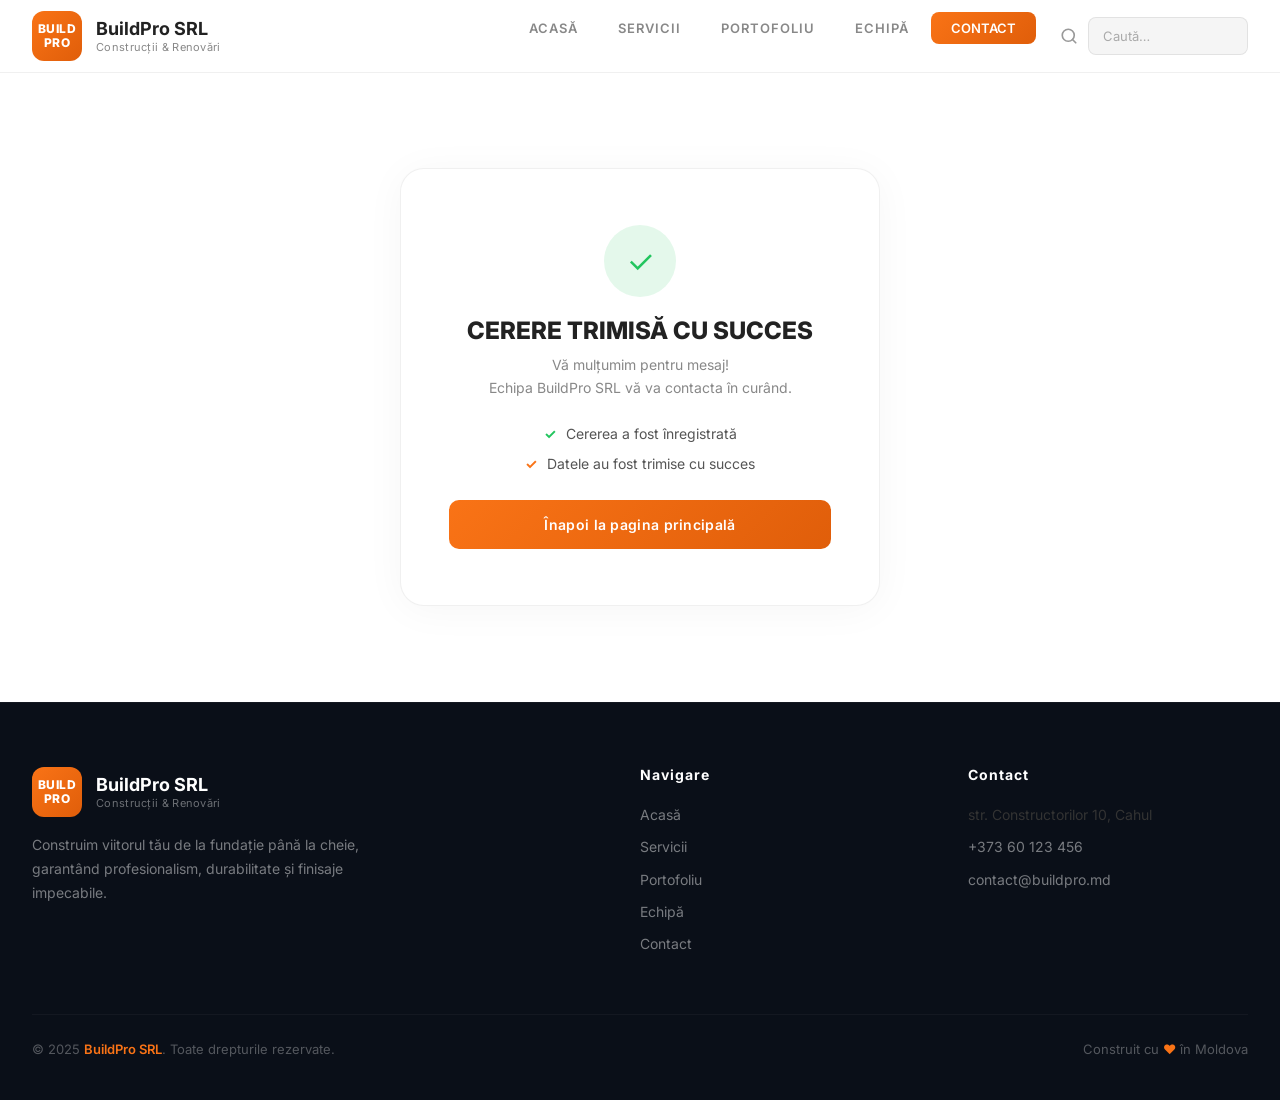
==== commit 3e2a9fe0: "Add files via upload" ====
--- a/confirmare.html
+++ b/confirmare.html
@@ -19,20 +19,29 @@
         </div>
       </div>
 
-      <ul class="menu-nav">
-        <li><a class="nav-link" href="index.html">ACASĂ</a></li>
-        <li><a class="nav-link" href="servicii.html">SERVICII</a></li>
-        <li><a class="nav-link" href="portofoliu.html">PORTOFOLIU</a></li>
-        <li><a class="nav-link" href="echipa.html">ECHIPĂ</a></li>
-        <li><a class="nav-cta" href="contact.html">CONTACT</a></li>
-      </ul>
+      <input type="checkbox" id="menu-toggle" class="menu-toggle" />
+      <label for="menu-toggle" class="menu-toggle-label">
+        <span></span>
+        <span></span>
+        <span></span>
+      </label>
 
-      <div class="navbar-search">
-        <svg xmlns="http://www.w3.org/2000/svg" viewBox="0 0 24 24" fill="none"
-             stroke="currentColor" stroke-width="2.2" stroke-linecap="round" stroke-linejoin="round">
-          <circle cx="11" cy="11" r="8"/><path d="m21 21-4.35-4.35"/>
-        </svg>
-        <input type="text" placeholder="Caută…" />
+      <div class="nav-mobile-wrap">
+        <ul class="menu-nav">
+          <li><a class="nav-link" href="index.html">ACASĂ</a></li>
+          <li><a class="nav-link" href="servicii.html">SERVICII</a></li>
+          <li><a class="nav-link" href="portofoliu.html">PORTOFOLIU</a></li>
+          <li><a class="nav-link" href="echipa.html">ECHIPĂ</a></li>
+          <li><a class="nav-cta" href="contact.html">CONTACT</a></li>
+        </ul>
+
+        <div class="navbar-search">
+          <svg xmlns="http://www.w3.org/2000/svg" viewBox="0 0 24 24" fill="none"
+               stroke="currentColor" stroke-width="2.2" stroke-linecap="round" stroke-linejoin="round">
+            <circle cx="11" cy="11" r="8"/><path d="m21 21-4.35-4.35"/>
+          </svg>
+          <input type="text" placeholder="Caută…" />
+        </div>
       </div>
     </div>
   </nav>
@@ -64,7 +73,7 @@
           <div class="footer-brand">
             <div class="navbar-logo">
               <div class="logo-icon">BUILD<br>PRO</div>
-              <div class="logo-text" style="color:#fff">BuildPro SRL<span class="logo-sub">Construcții &amp; Renovări</span></div>
+              <div class="logo-text">BuildPro SRL<span class="logo-sub">Construcții &amp; Renovări</span></div>
             </div>
             <p>Construim viitorul tău de la fundație până la cheie, garantând profesionalism, durabilitate și finisaje impecabile.</p>
           </div>
--- a/style.css
+++ b/style.css
@@ -1,3 +1,5 @@
+@import url('https://fonts.googleapis.com/css2?family=Inter:wght@400;500;600;700;800;900&display=swap');
+
 *,
 *::before,
 *::after {
@@ -11,7 +13,7 @@
 }
 
 body {
-  font-family: 'Segoe UI', system-ui, -apple-system, sans-serif;
+  font-family: 'Inter', 'Segoe UI', system-ui, -apple-system, sans-serif;
   background: #ffffff;
   color: #333;
   line-height: 1.6;
@@ -45,8 +47,9 @@
   left: 0;
   width: 100%;
   z-index: 1000;
-  background: rgba(255, 255, 255, 0.95);
-  backdrop-filter: blur(12px);
+  background: rgba(255, 255, 255, 0.97);
+  backdrop-filter: blur(16px);
+  -webkit-backdrop-filter: blur(16px);
   border-bottom: 1px solid rgba(0, 0, 0, 0.06);
 }
 
@@ -115,10 +118,14 @@
   transition: color 0.25s, background 0.25s;
 }
 
-.menu-nav .nav-link:hover,
+.menu-nav .nav-link:hover {
+  color: #f97316;
+  background: rgba(249, 115, 22, 0.06);
+}
+
 .menu-nav .nav-link.active {
   color: #f97316;
-  background: rgba(249, 115, 22, 0.06);
+  background: rgba(249, 115, 22, 0.08);
 }
 
 .navbar-search {
@@ -173,6 +180,58 @@
   box-shadow: 0 0 0 2px rgba(249, 115, 22, 0.3);
 }
 
+.menu-toggle {
+  position: absolute;
+  opacity: 0;
+  width: 1px;
+  height: 1px;
+  margin: -1px;
+  overflow: hidden;
+  clip: rect(0, 0, 0, 0);
+  white-space: nowrap;
+  border: 0;
+}
+
+.menu-toggle-label {
+  display: none;
+  flex-direction: column;
+  gap: 5px;
+  cursor: pointer;
+  padding: 8px;
+  z-index: 1001;
+  -webkit-tap-highlight-color: transparent;
+  touch-action: manipulation;
+  user-select: none;
+  -webkit-user-select: none;
+}
+
+.menu-toggle-label span {
+  display: block;
+  width: 24px;
+  height: 2.5px;
+  background: #333;
+  border-radius: 2px;
+  transition: transform 0.3s, opacity 0.3s;
+}
+
+.menu-toggle:checked ~ .menu-toggle-label span:nth-child(1) {
+  transform: translateY(7.5px) rotate(45deg);
+}
+
+.menu-toggle:checked ~ .menu-toggle-label span:nth-child(2) {
+  opacity: 0;
+}
+
+.menu-toggle:checked ~ .menu-toggle-label span:nth-child(3) {
+  transform: translateY(-7.5px) rotate(-45deg);
+}
+
+.nav-mobile-wrap {
+  display: flex;
+  align-items: center;
+  gap: 24px;
+}
+
 .site-wrapper {
   padding-top: 72px;
   min-height: 100vh;
@@ -180,6 +239,18 @@
 
 .page {
   display: none;
+}
+
+.page-servicii {
+  background: #fafafa;
+}
+
+.page-portofoliu {
+  background: #fafafa;
+}
+
+.page-echipa {
+  background: #fafafa;
 }
 
 .section-label {
@@ -201,7 +272,7 @@
 
 .hero {
   position: relative;
-  height: 560px;
+  height: 600px;
   display: flex;
   align-items: center;
   justify-content: center;
@@ -211,36 +282,50 @@
 .hero-bg {
   position: absolute;
   inset: 0;
-  background: linear-gradient(135deg, #f0f4ff 0%, #e8f0fe 50%, #fef3e6 100%);
+  background: linear-gradient(135deg, #0f1724 0%, #1a2332 40%, #2d1b0e 100%);
   z-index: 0;
+}
+
+.hero-bg::before {
+  content: '';
+  position: absolute;
+  inset: 0;
+  background:
+    radial-gradient(ellipse at 20% 50%, rgba(249, 115, 22, 0.15) 0%, transparent 60%),
+    radial-gradient(ellipse at 80% 20%, rgba(59, 130, 246, 0.08) 0%, transparent 50%),
+    radial-gradient(ellipse at 50% 80%, rgba(249, 115, 22, 0.05) 0%, transparent 50%);
 }
 
 .hero-bg::after {
   content: '';
   position: absolute;
   inset: 0;
-  background: radial-gradient(ellipse at 30% 50%, rgba(249, 115, 22, 0.06) 0%, transparent 60%);
+  background-image: url("data:image/svg+xml,%3Csvg width='60' height='60' viewBox='0 0 60 60' xmlns='http://www.w3.org/2000/svg'%3E%3Cg fill='none' fill-rule='evenodd'%3E%3Cg fill='%23ffffff' fill-opacity='0.02'%3E%3Cpath d='M36 34v-4h-2v4h-4v2h4v4h2v-4h4v-2h-4zm0-30V0h-2v4h-4v2h4v4h2V6h4V4h-4zM6 34v-4H4v4H0v2h4v4h2v-4h4v-2H6zM6 4V0H4v4H0v2h4v4h2V6h4V4H6z'/%3E%3C/g%3E%3C/g%3E%3C/svg%3E");
+  opacity: 0.5;
 }
 
 .hero-content {
   position: relative;
   z-index: 1;
   text-align: center;
+  padding: 0 32px;
 }
 
 .hero-content h1 {
-  font-size: 64px;
+  font-size: 72px;
   font-weight: 900;
-  color: #1a1a2e;
-  line-height: 1.1;
+  color: #ffffff;
+  line-height: 1.05;
   letter-spacing: -2px;
+  text-shadow: 0 2px 40px rgba(0, 0, 0, 0.3);
 }
 
 .hero-content h1 span {
-  background: linear-gradient(135deg, #f97316, #fb923c);
+  background: linear-gradient(135deg, #f97316, #fb923c, #f97316);
   -webkit-background-clip: text;
   -webkit-text-fill-color: transparent;
   background-clip: text;
+  background-size: 200% auto;
 }
 
 .home-section {
@@ -318,18 +403,29 @@
 }
 
 .why-section {
-  background: linear-gradient(135deg, #f0f4ff 0%, #fef3e6 100%);
+  background: linear-gradient(135deg, #0f1724 0%, #1a2332 50%, #0f1724 100%);
   padding: 80px 32px;
+  position: relative;
+}
+
+.why-section::before {
+  content: '';
+  position: absolute;
+  inset: 0;
+  background: radial-gradient(ellipse at 50% 0%, rgba(249, 115, 22, 0.06) 0%, transparent 60%);
 }
 
 .why-inner {
   max-width: 1280px;
   margin: 0 auto;
   text-align: center;
+  position: relative;
+  z-index: 1;
 }
 
 .why-inner .section-title {
   margin-bottom: 16px;
+  color: #fff;
 }
 
 .why-tagline {
@@ -339,7 +435,7 @@
 
 .why-tagline p {
   font-size: 18px;
-  color: #555;
+  color: rgba(255, 255, 255, 0.6);
   line-height: 1.7;
 }
 
@@ -349,8 +445,8 @@
 }
 
 .footer {
-  background: #f8f8f8;
-  border-top: 1px solid rgba(0, 0, 0, 0.06);
+  background: #0a0f18;
+  border-top: 1px solid rgba(255, 255, 255, 0.04);
   padding: 64px 32px 0;
 }
 
@@ -365,7 +461,7 @@
 
 .footer-brand p {
   font-size: 14px;
-  color: #888;
+  color: rgba(255, 255, 255, 0.45);
   margin-top: 16px;
   line-height: 1.7;
   max-width: 340px;
@@ -374,7 +470,7 @@
 .footer-col h4 {
   font-size: 14px;
   font-weight: 700;
-  color: #222;
+  color: #fff;
   margin-bottom: 20px;
   letter-spacing: 1px;
 }
@@ -382,7 +478,7 @@
 .footer-col a {
   display: block;
   font-size: 14px;
-  color: #888;
+  color: rgba(255, 255, 255, 0.45);
   margin-bottom: 10px;
   transition: color 0.25s;
 }
@@ -392,7 +488,7 @@
 }
 
 .footer-bottom {
-  border-top: 1px solid rgba(0, 0, 0, 0.06);
+  border-top: 1px solid rgba(255, 255, 255, 0.04);
   padding: 24px 0;
   display: flex;
   justify-content: space-between;
@@ -403,7 +499,7 @@
 
 .footer-bottom p {
   font-size: 13px;
-  color: #999;
+  color: rgba(255, 255, 255, 0.3);
 }
 
 .footer-bottom span {
@@ -411,6 +507,14 @@
   font-weight: 600;
 }
 
+.footer .logo-text {
+  color: #fff;
+}
+
+.footer .logo-sub {
+  color: rgba(255, 255, 255, 0.4);
+}
+
 .bg-p1 {
   background: linear-gradient(135deg, #dbeafe, #bfdbfe);
 }
@@ -439,18 +543,19 @@
   display: inline-flex;
   align-items: center;
   justify-content: center;
-  padding: 12px 28px;
+  padding: 14px 32px;
   font-size: 14px;
   font-weight: 600;
   border-radius: 10px;
-  transition: opacity 0.25s, transform 0.25s;
+  transition: all 0.3s;
   cursor: pointer;
   border: none;
+  letter-spacing: 0.3px;
 }
 
 .btn:hover {
-  opacity: 0.85;
-  transform: translateY(-1px);
+  transform: translateY(-2px);
+  box-shadow: 0 8px 25px rgba(0, 0, 0, 0.1);
 }
 
 .btn-orange {
@@ -458,9 +563,13 @@
   color: #fff;
 }
 
+.btn-orange:hover {
+  box-shadow: 0 8px 25px rgba(249, 115, 22, 0.35);
+}
+
 .btn-sm {
-  padding: 8px 18px;
-  font-size: 12px;
+  padding: 10px 20px;
+  font-size: 13px;
   border-radius: 8px;
 }
 
@@ -468,7 +577,9 @@
   width: 100%;
 }
 
-.services-page {
+.services-page,
+.portfolio-page,
+.team-page {
   max-width: 1280px;
   margin: 0 auto;
   padding: 64px 32px;
@@ -590,16 +701,18 @@
 .service-list-item {
   display: flex;
   gap: 20px;
-  background: rgba(0, 0, 0, 0.02);
+  background: #fff;
   border: 1px solid rgba(0, 0, 0, 0.06);
-  border-radius: 14px;
-  padding: 20px;
-  transition: border-color 0.25s, transform 0.25s;
+  border-radius: 16px;
+  padding: 24px;
+  transition: box-shadow 0.3s, transform 0.3s;
+  box-shadow: 0 1px 3px rgba(0, 0, 0, 0.02);
 }
 
 .service-list-item:hover {
-  border-color: rgba(249, 115, 22, 0.3);
+  box-shadow: 0 8px 30px rgba(0, 0, 0, 0.06);
   transform: translateX(4px);
+  border-color: rgba(249, 115, 22, 0.2);
 }
 
 .service-list-img {
@@ -645,10 +758,11 @@
 .services-cta-bar {
   margin-top: 48px;
   text-align: center;
-  padding: 40px;
-  background: rgba(0, 0, 0, 0.02);
+  padding: 48px;
+  background: #fff;
   border: 1px solid rgba(0, 0, 0, 0.06);
-  border-radius: 16px;
+  border-radius: 20px;
+  box-shadow: 0 1px 3px rgba(0, 0, 0, 0.02);
 }
 
 .services-cta-bar h3 {
@@ -719,15 +833,16 @@
 .portfolio-card {
   background: #fff;
   border: 1px solid rgba(0, 0, 0, 0.06);
-  border-radius: 14px;
+  border-radius: 16px;
   overflow: hidden;
-  transition: border-color 0.25s, transform 0.25s, box-shadow 0.25s;
+  transition: transform 0.3s, box-shadow 0.3s;
+  box-shadow: 0 1px 3px rgba(0, 0, 0, 0.02);
 }
 
 .portfolio-card:hover {
-  border-color: rgba(249, 115, 22, 0.3);
-  transform: translateY(-4px);
-  box-shadow: 0 12px 40px rgba(0, 0, 0, 0.06);
+  transform: translateY(-6px);
+  box-shadow: 0 12px 40px rgba(0, 0, 0, 0.08);
+  border-color: rgba(249, 115, 22, 0.15);
 }
 
 #pfilt-derulare:checked ~ .portfolio-grid .portfolio-card[data-status="finalizate"],
@@ -835,16 +950,19 @@
   display: flex;
   align-items: center;
   gap: 14px;
-  background: rgba(0, 0, 0, 0.02);
+  background: #fff;
   border: 1px solid rgba(0, 0, 0, 0.06);
-  border-radius: 12px;
-  padding: 16px 20px;
-  min-width: 200px;
-  transition: border-color 0.25s;
+  border-radius: 14px;
+  padding: 18px 22px;
+  min-width: 210px;
+  transition: box-shadow 0.3s, transform 0.3s;
+  box-shadow: 0 1px 3px rgba(0, 0, 0, 0.02);
 }
 
 .team-member-card:hover {
-  border-color: rgba(249, 115, 22, 0.3);
+  box-shadow: 0 8px 25px rgba(0, 0, 0, 0.06);
+  transform: translateY(-2px);
+  border-color: rgba(249, 115, 22, 0.15);
 }
 
 .team-avatar {
@@ -873,13 +991,14 @@
 .team-about-box {
   flex-shrink: 0;
   width: 320px;
-  background: rgba(0, 0, 0, 0.02);
+  background: #fff;
   border: 1px solid rgba(0, 0, 0, 0.06);
-  border-radius: 16px;
+  border-radius: 20px;
   padding: 32px;
   align-self: flex-start;
   position: sticky;
   top: 104px;
+  box-shadow: 0 1px 3px rgba(0, 0, 0, 0.02);
 }
 
 .team-about-box h3 {
@@ -900,9 +1019,10 @@
   text-align: center;
   padding: 48px 32px;
   margin-top: 32px;
-  background: rgba(0, 0, 0, 0.02);
+  background: #fff;
   border: 1px solid rgba(0, 0, 0, 0.06);
-  border-radius: 16px;
+  border-radius: 20px;
+  box-shadow: 0 1px 3px rgba(0, 0, 0, 0.02);
 }
 
 .team-cta-bar h3 {
@@ -920,7 +1040,7 @@
 
 .contact-hero {
   position: relative;
-  height: 320px;
+  height: 360px;
   display: flex;
   align-items: center;
   justify-content: center;
@@ -930,41 +1050,54 @@
 .contact-hero-bg {
   position: absolute;
   inset: 0;
-  background: linear-gradient(135deg, #f0f4ff 0%, #e8f0fe 50%, #fef3e6 100%);
+  background: linear-gradient(135deg, #0f1724 0%, #1a2332 40%, #2d1b0e 100%);
   z-index: 0;
+}
+
+.contact-hero-bg::before {
+  content: '';
+  position: absolute;
+  inset: 0;
+  background:
+    radial-gradient(ellipse at 70% 50%, rgba(249, 115, 22, 0.12) 0%, transparent 60%),
+    radial-gradient(ellipse at 30% 20%, rgba(59, 130, 246, 0.06) 0%, transparent 50%);
 }
 
 .contact-hero-bg::after {
   content: '';
   position: absolute;
   inset: 0;
-  background: radial-gradient(ellipse at 70% 50%, rgba(249, 115, 22, 0.06) 0%, transparent 60%);
+  background-image: url("data:image/svg+xml,%3Csvg width='60' height='60' viewBox='0 0 60 60' xmlns='http://www.w3.org/2000/svg'%3E%3Cg fill='none' fill-rule='evenodd'%3E%3Cg fill='%23ffffff' fill-opacity='0.02'%3E%3Cpath d='M36 34v-4h-2v4h-4v2h4v4h2v-4h4v-2h-4zm0-30V0h-2v4h-4v2h4v4h2V6h4V4h-4zM6 34v-4H4v4H0v2h4v4h2v-4h4v-2H6zM6 4V0H4v4H0v2h4v4h2V6h4V4H6z'/%3E%3C/g%3E%3C/g%3E%3C/svg%3E");
+  opacity: 0.5;
 }
 
 .contact-hero-content {
   position: relative;
   z-index: 1;
   text-align: center;
+  padding: 0 32px;
 }
 
 .contact-hero-content h1 {
-  font-size: 48px;
+  font-size: 52px;
   font-weight: 900;
-  color: #1a1a2e;
+  color: #ffffff;
   letter-spacing: -1px;
+  text-shadow: 0 2px 30px rgba(0, 0, 0, 0.3);
 }
 
 .contact-hero-content p {
-  font-size: 16px;
-  color: #666;
-  margin-top: 8px;
+  font-size: 17px;
+  color: rgba(255, 255, 255, 0.65);
+  margin-top: 12px;
 }
 
 .contact-info-block {
-  background: rgba(0, 0, 0, 0.02);
+  background: #fff;
   border: 1px solid rgba(0, 0, 0, 0.06);
-  border-radius: 16px;
+  border-radius: 20px;
   padding: 32px;
+  box-shadow: 0 1px 3px rgba(0, 0, 0, 0.02);
 }
 
 .contact-info-item {
@@ -1002,15 +1135,16 @@
 }
 
 .contact-form-block {
-  background: rgba(0, 0, 0, 0.02);
+  background: #fff;
   border: 1px solid rgba(0, 0, 0, 0.06);
-  border-radius: 16px;
-  padding: 32px;
+  border-radius: 20px;
+  padding: 36px;
+  box-shadow: 0 1px 3px rgba(0, 0, 0, 0.02);
 }
 
 .contact-form-block h3 {
-  font-size: 20px;
-  font-weight: 700;
+  font-size: 22px;
+  font-weight: 800;
   color: #222;
   margin-bottom: 24px;
 }
@@ -1018,21 +1152,21 @@
 .form-label {
   font-size: 13px;
   font-weight: 600;
-  color: #555;
+  color: #444;
   margin-bottom: 6px;
   display: block;
 }
 
 .form-control {
   width: 100%;
-  padding: 12px 16px;
+  padding: 13px 16px;
   font-size: 14px;
   color: #333;
   background: #fff;
-  border: 1px solid rgba(0, 0, 0, 0.1);
+  border: 1.5px solid rgba(0, 0, 0, 0.08);
   border-radius: 10px;
   outline: none;
-  transition: border-color 0.25s;
+  transition: border-color 0.25s, box-shadow 0.25s;
 }
 
 .form-control::placeholder {
@@ -1041,15 +1175,16 @@
 
 .form-control:focus {
   border-color: #f97316;
+  box-shadow: 0 0 0 3px rgba(249, 115, 22, 0.1);
 }
 
 textarea.form-control {
   resize: vertical;
-  min-height: 120px;
+  min-height: 130px;
 }
 
 .success-page {
-  min-height: 60vh;
+  min-height: 70vh;
   display: flex;
   align-items: center;
   justify-content: center;
@@ -1059,12 +1194,12 @@
 .success-card {
   background: #fff;
   border: 1px solid rgba(0, 0, 0, 0.06);
-  border-radius: 20px;
-  padding: 48px;
+  border-radius: 24px;
+  padding: 56px 48px;
   text-align: center;
   max-width: 480px;
   width: 100%;
-  box-shadow: 0 4px 24px rgba(0, 0, 0, 0.04);
+  box-shadow: 0 4px 40px rgba(0, 0, 0, 0.04);
 }
 
 .success-icon {
@@ -1155,21 +1290,62 @@
     padding: 0 16px;
   }
 
-  .menu-nav .nav-link {
-    padding: 8px 10px;
-    font-size: 11px;
+  .menu-toggle-label {
+    display: flex;
+  }
+
+  .nav-mobile-wrap {
+    position: fixed;
+    top: 72px;
+    left: 0;
+    right: 0;
+    background: rgba(255, 255, 255, 0.98);
+    flex-direction: column;
+    align-items: stretch;
+    padding: 16px 24px 28px;
+    gap: 16px;
+    border-bottom: 1px solid rgba(0, 0, 0, 0.06);
+    box-shadow: 0 16px 40px rgba(0, 0, 0, 0.08);
+    transform: translateY(-110%);
+    opacity: 0;
+    transition: transform 0.4s cubic-bezier(0.16, 1, 0.3, 1), opacity 0.3s;
+    pointer-events: none;
+  }
+
+  .menu-toggle:checked ~ .nav-mobile-wrap {
+    transform: translateY(0);
+    opacity: 1;
+    pointer-events: auto;
+  }
+
+  .menu-nav {
+    flex-direction: column;
+    gap: 2px;
+  }
+
+  .menu-nav .nav-link,
+  .menu-nav .nav-cta {
+    width: 100%;
+    text-align: center;
+    padding: 12px;
+    font-size: 14px;
+  }
+
+  .navbar-search {
+    justify-content: center;
   }
 
   .navbar-search input {
-    width: 100px;
+    width: 100%;
   }
 
   .hero-content h1 {
-    font-size: 36px;
+    font-size: 38px;
+    letter-spacing: -1px;
   }
 
   .hero {
-    height: 400px;
+    height: 420px;
   }
 
   .home-services-grid {
@@ -1218,10 +1394,57 @@
   }
 
   .contact-hero-content h1 {
-    font-size: 32px;
+    font-size: 30px;
+  }
+
+  .contact-hero {
+    height: 280px;
   }
 
   .success-card {
     padding: 32px 24px;
   }
-}
+
+  .navbar-contact .menu-toggle-label {
+    display: none;
+  }
+
+  .navbar-contact .nav-mobile-wrap {
+    position: static;
+    flex-direction: row;
+    align-items: center;
+    padding: 0;
+    gap: 8px;
+    background: none;
+    border: none;
+    box-shadow: none;
+    transform: none;
+    opacity: 1;
+    pointer-events: auto;
+    overflow-x: auto;
+    -webkit-overflow-scrolling: touch;
+  }
+
+  .navbar-contact .menu-nav {
+    flex-direction: row;
+    gap: 2px;
+    flex-shrink: 0;
+  }
+
+  .navbar-contact .menu-nav .nav-link,
+  .navbar-contact .menu-nav .nav-cta {
+    width: auto;
+    text-align: left;
+    padding: 8px 12px;
+    font-size: 12px;
+    white-space: nowrap;
+  }
+
+  .navbar-contact .navbar-search {
+    flex-shrink: 0;
+  }
+
+  .navbar-contact .navbar-search input {
+    width: 110px;
+  }
+}
